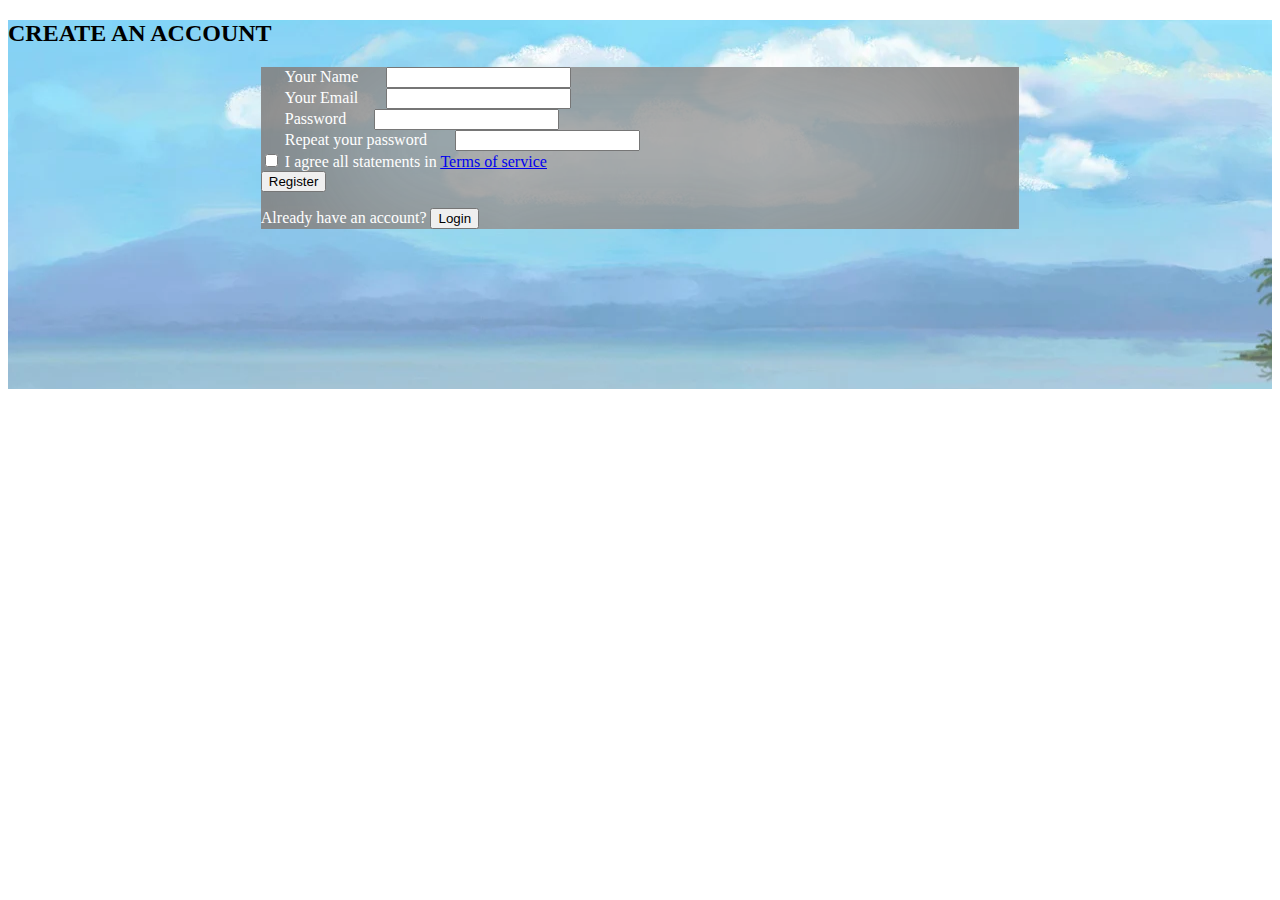
==== signup.html @ 3f53724a "Initial Commit" ====
<!DOCTYPE html>
<!--[if lt IE 7]>      <html class="no-js lt-ie9 lt-ie8 lt-ie7"> <![endif]-->
<!--[if IE 7]>         <html class="no-js lt-ie9 lt-ie8"> <![endif]-->
<!--[if IE 8]>         <html class="no-js lt-ie9"> <![endif]-->
<!--[if gt IE 8]>      <html class="no-js"> <!--<![endif]-->
<html>
    <head>
        <meta charset="utf-8">
        <meta http-equiv="X-UA-Compatible" content="IE=edge">
        <title></title>
        <meta name="description" content="">
        <meta name="viewport" content="width=device-width, initial-scale=1">
        <!-- Bootstrap CSS -->
        <link href="https://cdn.jsdelivr.net/npm/bootstrap@5.0.2/dist/css/bootstrap.min.css" rel="stylesheet" integrity="sha384-EVSTQN3/azprG1Anm3QDgpJLIm9Nao0Yz1ztcQTwFspd3yD65VohhpuuCOmLASjC" crossorigin="anonymous">
        <link href="resources/signup.css" rel="stylesheet">
        <!-- <link rel="stylesheet" href=""> -->
    </head>
    <body>
        <!--[if lt IE 7]>
            <p class="browsehappy">You are using an <strong>outdated</strong> browser. Please <a href="#">upgrade your browser</a> to improve your experience.</p>
        <![endif]-->
        <div style="background-image: url('images/signup_bg.webp');" class="img-fluid">
        <section>
            <div class="container-fluid">
              <div>
                <div>
                  <div>
                    <div>
                      <div>
                        <h2 class="text-center">CREATE AN ACCOUNT</h2>
          
                        <form class="form-container" >
          
                          <div class="align-content-center">
                            <label class="form-label col-lg-2 control-label" for="form3Example1cg" style="margin: 1.5em;">Your Name</label>
                            <input type="text" id="form3Example1cg" class="form-control form-control-lg" />
                          </div>
          
                          <div>
                            <label class="form-label" for="form3Examplecg" style="margin: 1.5em;">Your Email</label>
                            <input type="email" id="form3Example3cg" class="form-control form-control-lg" />
                          </div>
          
                          <div>
                            <label class="form-label" for="form3Example4cg" style="margin: 1.5em;">Password</label>
                            <input type="password" id="form3Example4cg" class="form-control form-control-lg" />
                          </div>
          
                          <div>
                            <label class="form-label" for="form3Example4cdg" style="margin: 1.5em;">Repeat your password</label>
                            <input type="password" id="form3Example4cdg" class="form-control form-control-lg" />
                          </div>
          
                          <div>
                            <input
                              class="form-check-input me-2"
                              type="checkbox"
                              value=""
                              id="form2Example3cg"
                            />
                            <label class="form-check-label" for="form2Example3g">
                              I agree all statements in <a href="#!"><u>Terms of service</u></a>
                            </label>
                          </div>
          
                          <div>
                            <button type="button" class="btn btn-lg btn-primary">Register</button>
                          </div>
          
                          <p>Already have an account? <a href="#!">
                            <button type="button" class="btn btn-md btn-primary">Login</button>
                          </a>
                            <!-- <u>Login here</u></a></p> -->
          
                        </form>
          
                      </div>
                    </div>
                  </div>
                </div>
              </div>
            </div>
          </section>
          <br>
          <br>
          <br>
          <br>
          <br>
          <br>
          <br>
          <br>

        </div>
          <script src="https://cdn.jsdelivr.net/npm/bootstrap@5.0.2/dist/js/bootstrap.bundle.min.js" integrity="sha384-MrcW6ZMFYlzcLA8Nl+NtUVF0sA7MsXsP1UyJoMp4YLEuNSfAP+JcXn/tWtIaxVXM" crossorigin="anonymous"></script>
    </body>
</html>
---- resources/signup.css ----
.form-container {
    max-width: 600
px
;
    width: 60%;
    border-radius: 20
px
;
    margin: auto;

    background-color: rgba(222, 222, 222, 0.719);
    box-shadow: 0px 0px 165px 50px rgb(100 100 100 / 85%) inset;
    -webkit-box-shadow: 0px 0px 165px 30px rgb(100 100 100 / 85%) inset;
    -moz-box-shadow: 0px 0px 165px 30px rgba(100,100,100,0.85) inset;
    padding: 30
px
;
    padding-left: 40
px
;
    color: white;
}
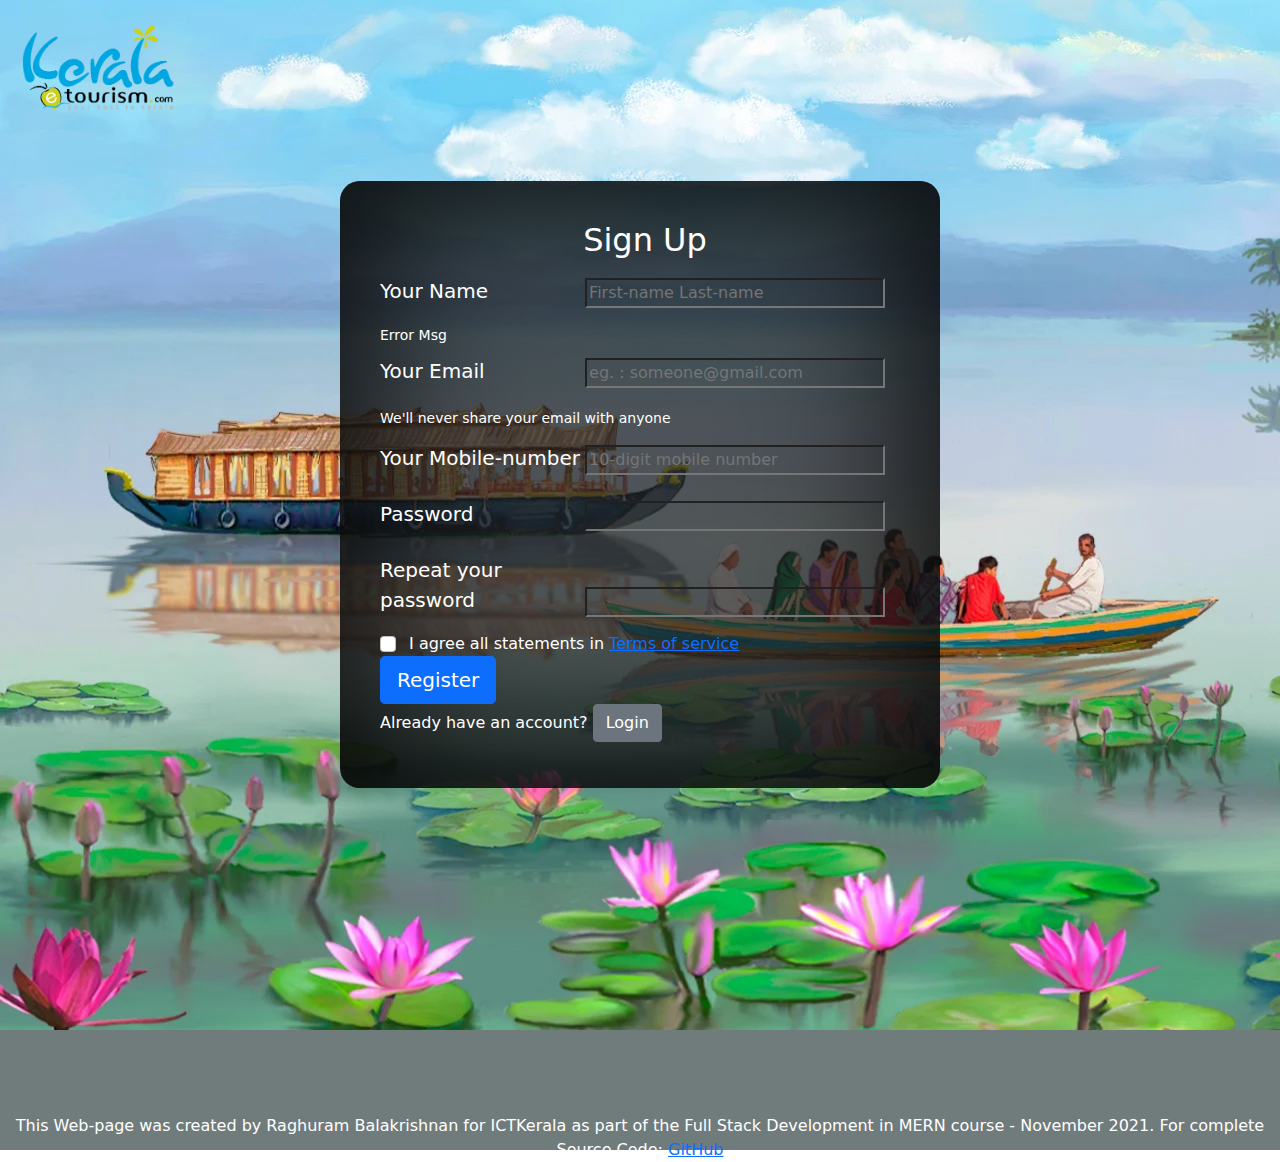
==== commit c53beb65: "Changes for Assignment 2" ====
--- a/signup.html
+++ b/signup.html
@@ -11,8 +11,8 @@
         <meta name="description" content="">
         <meta name="viewport" content="width=device-width, initial-scale=1">
         <!-- Bootstrap CSS -->
-        <link href="https://cdn.jsdelivr.net/npm/bootstrap@5.0.2/dist/css/bootstrap.min.css" rel="stylesheet" integrity="sha384-EVSTQN3/azprG1Anm3QDgpJLIm9Nao0Yz1ztcQTwFspd3yD65VohhpuuCOmLASjC" crossorigin="anonymous">
-        <link href="resources/signup.css" rel="stylesheet">
+        <link href="./resources/bootstrap.min.css" rel="stylesheet">
+        <link href="resources/style.css" rel="stylesheet">
         <!-- <link rel="stylesheet" href=""> -->
     </head>
     <body>
@@ -20,35 +20,48 @@
             <p class="browsehappy">You are using an <strong>outdated</strong> browser. Please <a href="#">upgrade your browser</a> to improve your experience.</p>
         <![endif]-->
         <div style="background-image: url('images/signup_bg.webp');" class="img-fluid">
-        <section>
+          <header>
+            <nav class="navbar navbar-expand-md">
+              <div class="container-fluid">
+              <a class="navbar-brand" href="./index.html">
+                <img src="./images/logo.png" class="logo">
+              </a>
+              </div>
+            </nav>
+          </header>
             <div class="container-fluid">
-              <div>
-                <div>
-                  <div>
-                    <div>
                       <div>
-                        <h2 class="text-center">CREATE AN ACCOUNT</h2>
+                        <!-- <h2 class="text-center card-header">Sign Up</h2> -->
           
-                        <form class="form-container" >
+                        <!-- <form class="form-container form-floating" > -->
+                        <form class="form-container">
+                          <h2 class="form_h2">Sign Up</h2>
           
-                          <div class="align-content-center">
-                            <label class="form-label col-lg-2 control-label" for="form3Example1cg" style="margin: 1.5em;">Your Name</label>
-                            <input type="text" id="form3Example1cg" class="form-control form-control-lg" />
+                          <div class="form-outline">
+                            <label class="form-label col-form-label-lg form_lbl">Your Name</label>
+                            <input type="text"  placeholder="First-name Last-name" class="bg-transparent form_input"/>
+                            <small>Error Msg</small>
                           </div>
           
-                          <div>
-                            <label class="form-label" for="form3Examplecg" style="margin: 1.5em;">Your Email</label>
-                            <input type="email" id="form3Example3cg" class="form-control form-control-lg" />
+                          <div class="form-outline">
+                            <label class="form-label col-form-label-lg form_lbl">Your Email</label>
+                            <input type="email" placeholder="eg. : someone@gmail.com" class="bg-transparent form_input"/>
+                            <label id="emailHelp" class="col-form-label-sm">We'll never share your email with anyone</label>
                           </div>
           
-                          <div>
-                            <label class="form-label" for="form3Example4cg" style="margin: 1.5em;">Password</label>
-                            <input type="password" id="form3Example4cg" class="form-control form-control-lg" />
+                          <div class="form-outline">
+                            <label class="form-label col-form-label-lg form_lbl">Your Mobile-number</label>
+                            <input type="tel" placeholder="10-digit mobile number" class="bg-transparent form_input"/>
+                          </div>
+
+                          <div class="form-outline">
+                            <label class="form-label col-form-label-lg form_lbl">Password</label>
+                            <input type="password" class="bg-transparent form_input"/>
                           </div>
           
-                          <div>
-                            <label class="form-label" for="form3Example4cdg" style="margin: 1.5em;">Repeat your password</label>
-                            <input type="password" id="form3Example4cdg" class="form-control form-control-lg" />
+                          <div class="form-outline">
+                            <label class="form-label col-form-label-lg form_lbl">Repeat your password</label>
+                            <input type="password" class="bg-transparent form_input"/>
                           </div>
           
                           <div>
@@ -62,25 +75,17 @@
                               I agree all statements in <a href="#!"><u>Terms of service</u></a>
                             </label>
                           </div>
-          
                           <div>
                             <button type="button" class="btn btn-lg btn-primary">Register</button>
                           </div>
-          
-                          <p>Already have an account? <a href="#!">
-                            <button type="button" class="btn btn-md btn-primary">Login</button>
+                          <p>Already have an account? <a href="./login.html">
+                            <button type="button" class="btn btn-md btn-secondary">Login</button>
                           </a>
-                            <!-- <u>Login here</u></a></p> -->
-          
                         </form>
           
                       </div>
-                    </div>
-                  </div>
-                </div>
-              </div>
+              
             </div>
-          </section>
           <br>
           <br>
           <br>
@@ -91,6 +96,13 @@
           <br>
 
         </div>
-          <script src="https://cdn.jsdelivr.net/npm/bootstrap@5.0.2/dist/js/bootstrap.bundle.min.js" integrity="sha384-MrcW6ZMFYlzcLA8Nl+NtUVF0sA7MsXsP1UyJoMp4YLEuNSfAP+JcXn/tWtIaxVXM" crossorigin="anonymous"></script>
+        <footer class="page-footer">
+          <br>
+          <div>
+          <p>This Web-page was created by Raghuram Balakrishnan for ICTKerala as part of the Full Stack Development in MERN course - November 2021. For complete Source Code: 
+          <a href="https://github.com/ramraghu/FSD_Assignment_01/">GitHub</a></p>
+        </div>  
+        </footer>
+        <script src="./resources/scripts/bootstrap.bundle.min.js"></script>      
     </body>
 </html>--- a/resources/style.css
+++ b/resources/style.css
@@ -0,0 +1,172 @@
+/* GLOBAL STYLES
+-------------------------------------------------- */
+/* Padding below the footer and lighter body text */
+
+/* body {
+    padding-top: 0rem;
+    padding-bottom: 0rem;
+    color: #5a5a5a;
+  } */
+  
+  /* logo size */ 
+  .logo {
+    height: 100px;
+    width: auto;
+    position: relative;
+    margin-top: 5px;
+  }
+  
+.imageContainer {
+  position:relative; 
+  height: 15em;
+  width:25em;
+  padding:1em;
+
+}
+
+/* Placing an absolute position css class over a relative positioned container will help */
+
+.imageCaption { 
+  position:absolute;
+  top: 50%;
+  left: 50%;
+  transform: translate(-50%, -50%);
+  font-family: 'Courier New', Courier, monospace;
+  color:white;
+  font-size:x-large;
+
+}
+
+.page-footer {
+  width: 100%;
+  background-color: #707b7c;
+  padding: 60px 0px;
+  color: #fff;
+  text-align: center;
+  position:relative;bottom:0;left:0;right:0;height:120px;
+  
+}
+
+
+  /* CUSTOMIZE THE CAROUSEL
+  -------------------------------------------------- */
+  
+  /* Carousel base class */
+  .carousel {
+    margin-bottom: 4rem;
+  }
+  /* Since positioning the image, we need to help out the caption */
+  .carousel-caption {
+    bottom: 3rem;
+    z-index: 10;
+  }
+  
+  /* Declare heights because of positioning of img element */
+  .carousel-item {
+    height: 42rem;
+  }
+  .carousel-item > img {
+    position: absolute;
+    top: 0;
+    left: 0;
+    min-width: 100%;
+    height: 42rem;
+  }
+  
+  .card { 
+
+    position:relative; 
+    display: flex;
+    flex-direction: column;
+    border-radius:0.25em; 
+  }
+  
+  /* MARKETING CONTENT
+  -------------------------------------------------- */
+  
+  /* Center align the text within the three columns below the carousel */
+  .marketing .col-lg-4 {
+    margin-bottom: 1.5rem;
+    text-align: center;
+  }
+  .marketing h2 {
+    font-weight: 400;
+  }
+  /* rtl:begin:ignore */
+  .marketing .col-lg-4 p {
+    margin-right: .75rem;
+    margin-left: .75rem;
+  }
+  /* rtl:end:ignore */
+  
+  /* ################################## Form Body Design ################################################ */
+.form-container {
+	
+  max-width: 600px;
+  width: 100%;
+  border-radius: 20px;
+  margin: 50px auto;
+  background-color: rgba(34, 36, 37, 0.719);
+  box-shadow: 0px 0px 165px 30px rgba(0,0,0,0.85) inset;
+  -webkit-box-shadow: 0px 0px 165px 30px rgba(0,0,0,0.85) inset;
+  -moz-box-shadow: 0px 0px 165px 30px rgba(0,0,0,0.85) inset;
+  padding: 30px;
+padding-left: 40px;
+  color: white;
+
+}
+.form_h2 {
+margin-top: 10px;
+  text-align: center;
+}
+
+.form_lbl {
+  max-width: 200px;
+  width:100%;
+
+}
+
+.form_input {
+  max-width: 300px;
+  width:100%;
+}
+
+  
+  /* Featurettes
+  ------------------------- */
+  
+  .featurette-divider {
+    margin: 5rem 0; /* Space out the Bootstrap <hr> more */
+  }
+  
+  /* Thin out the marketing headings */
+  .featurette-heading {
+    font-weight: 300;
+    line-height: 1;
+    /* rtl:remove */
+    letter-spacing: -.05rem;
+  }
+  
+  
+  /* RESPONSIVE CSS
+  -------------------------------------------------- */
+  
+  @media (min-width: 40em) {
+    /* Bump up size of carousel content */
+    .carousel-caption p {
+      margin-bottom: 1.25rem;
+      font-size: 1.25rem;
+      line-height: 1.4;
+    }
+  
+    .featurette-heading {
+      font-size: 50px;
+    }
+  }
+  
+  @media (min-width: 62em) {
+    .featurette-heading {
+      margin-top: 7rem;
+    }
+  }
+
